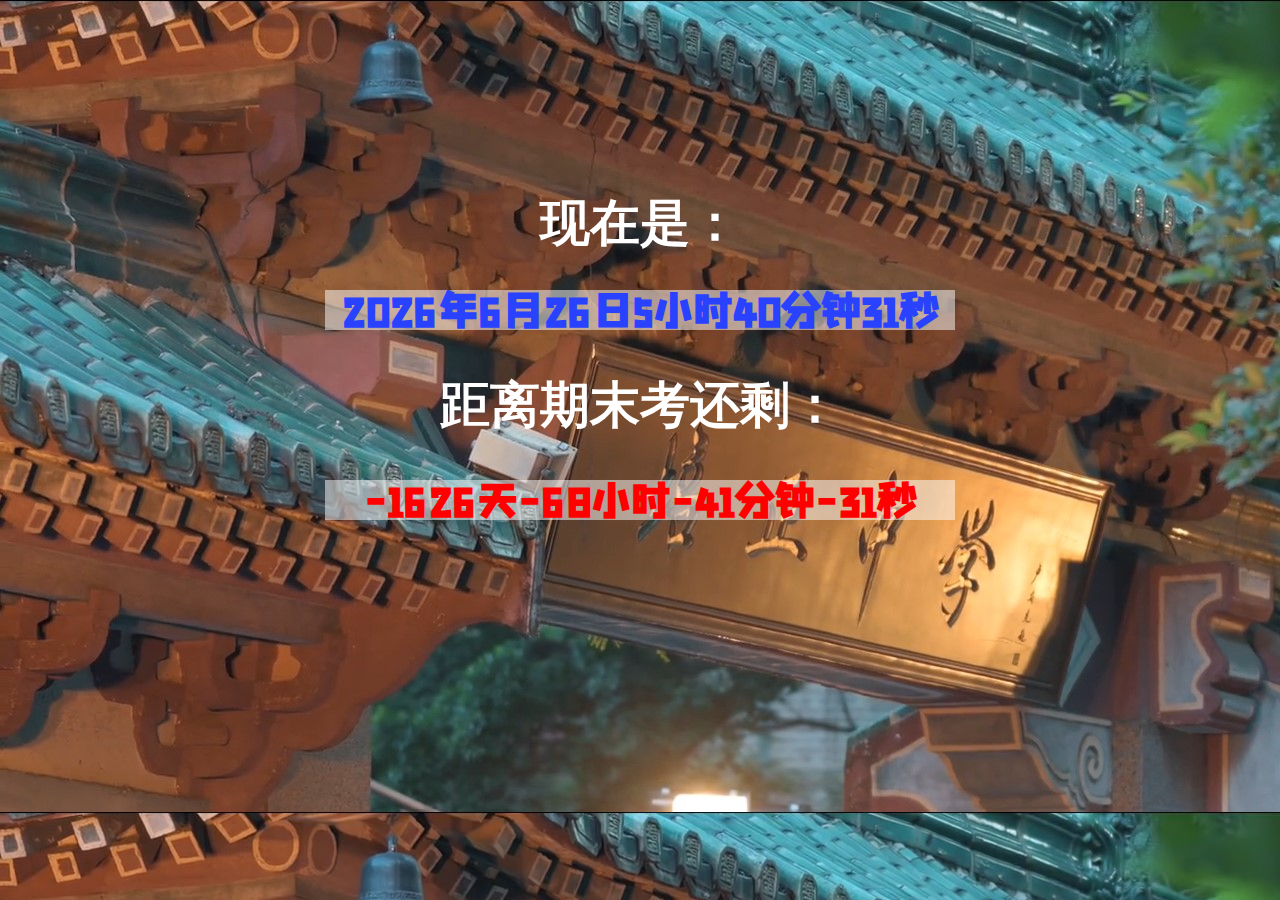
==== index.html @ 51ac80f1 "Update index.html" ====
<!DOCTYPE html>
<html lang="en">
<head>
    <meta charset="UTF-8">
    <title>时间不多了</title>
    <style>
        body{
            background-image:url("pic/屏幕截图 2021-12-05 001617.jpg");
        }
        @font-face{
         font-family: '67'; 
         src: url("fonts/字魂67号-勾玉行书.ttf");
         }
        @font-face{
         font-family: 'ff'; 
         src: url("fonts/ff.ttf");
         }
        .D1{
            margin-top: 100px;
            border-radius: 70px 70px;
            background: bisque;
            width: 900px;
            padding-top: 50px;
            padding-bottom: 50px;
            
            }
        .T1{
            color: #FF0000;
            font-size: 50px;
            }
        .T2{
            color: #2842FF;
            }
    </style>
</head>
<body onload="time(),now()" >
<div align="center">
<div align="center" style="margin-top: 15%;">
    <h1 style="font-family: '67';font-size: 50px;color: white">现在是：</h1>
    <h1 id="now" class="T2" style="font-family: 'FF';font-size: 40px;background-color: rgba(255,255,255,0.5);width: 630px;"></h1>
    <h2 style="font-family: '67';font-size: 50px;color: white">距离期末考还剩：</h2>
    <h1 id="time" class="T1" style="font-family: 'FF';font-size: 40px;background-color: rgba(255,255,255,0.5);width: 630px;"></h1>
</div>
</div>
<script>
    let future= new Date(2022,1,11);
    function  time(){
        let N =new Date();
        let d=(future.getTime()-N.getTime())/86400000;
        let h=(future.getTime()-N.getTime())%86400000/3600000;
        let m=(future.getTime()-N.getTime())%3600000/60000;
        let s=(future.getTime()-N.getTime())%60000/1000;
        document.getElementById("time").innerHTML=d.toFixed(0)+"天"+h.toFixed(0)+8+"小时"+m.toFixed(0)+"分钟"+s.toFixed(0)+"秒"
    }
    function now(){
        let N =new Date();
        document.getElementById("now").innerHTML=N.getFullYear()+"年"+(N.getMonth())+"月"+N.getDate()+"日"+N.getHours()+"小时"+
            N.getMinutes()+"分钟"+N.getSeconds()+"秒";
        console.log("aaa");
    }
    setInterval(now,1000);
    setInterval(time,1000);
</script>
</body>
</html>
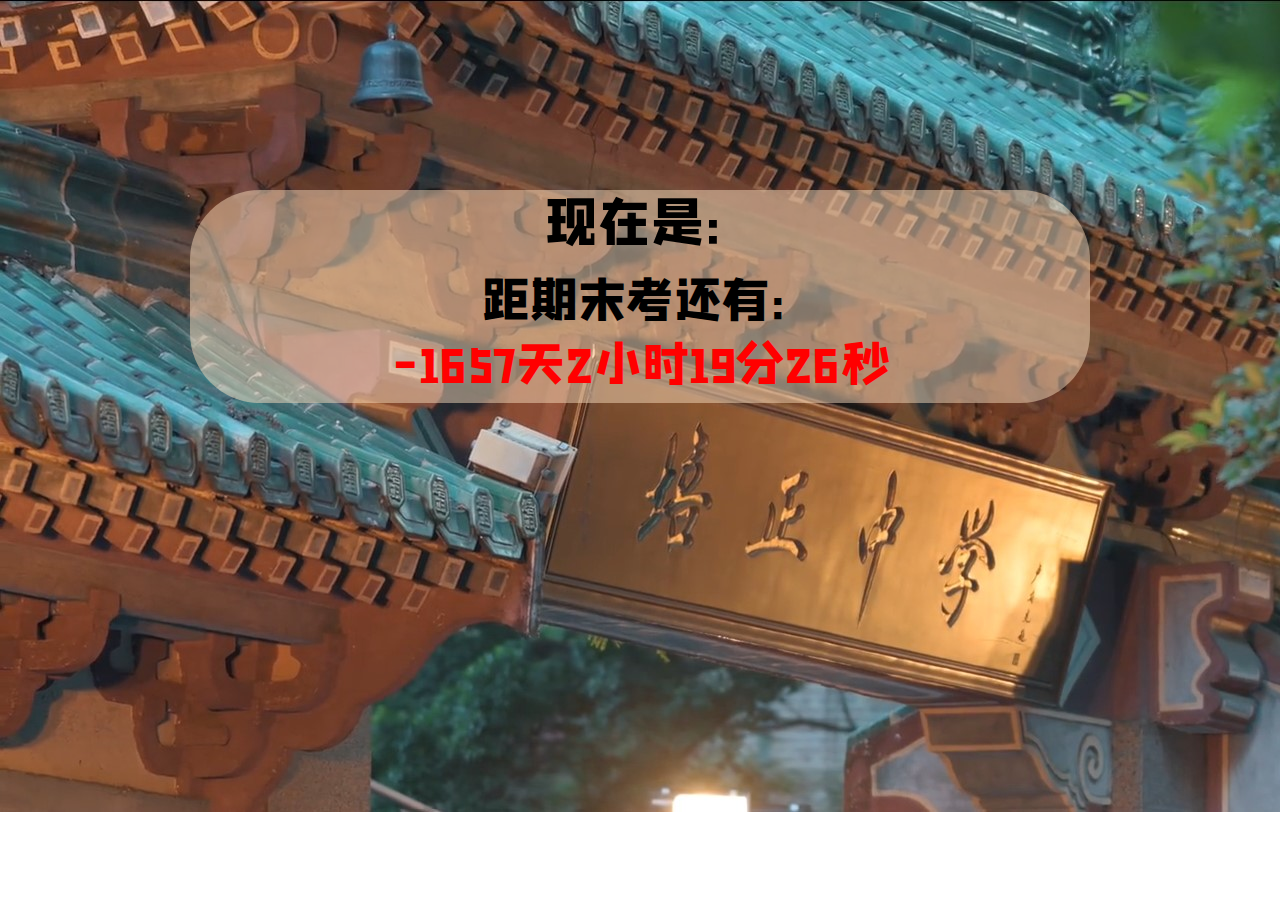
==== commit 500035f3: "Add files via upload" ====
--- a/index.html
+++ b/index.html
@@ -6,6 +6,7 @@
     <style>
         body{
             background-image:url("pic/屏幕截图 2021-12-05 001617.jpg");
+            background-repeat:no-repeat;
         }
         @font-face{
          font-family: '67'; 
@@ -18,11 +19,12 @@
         .D1{
             margin-top: 100px;
             border-radius: 70px 70px;
-            background: bisque;
+            background: rgba(255,228,196,0.47);
             width: 900px;
             padding-top: 50px;
-            padding-bottom: 50px;
-            
+            padding-bottom: 0px;
+            color: #000000;
+            font-family: ff
             }
         .T1{
             color: #FF0000;
@@ -35,12 +37,14 @@
 </head>
 <body onload="time(),now()" >
 <div align="center">
-<div align="center" style="margin-top: 15%;">
-    <h1 style="font-family: '67';font-size: 50px;color: white">现在是：</h1>
-    <h1 id="now" class="T2" style="font-family: 'FF';font-size: 40px;background-color: rgba(255,255,255,0.5);width: 630px;"></h1>
-    <h2 style="font-family: '67';font-size: 50px;color: white">距离期末考还剩：</h2>
-    <h1 id="time" class="T1" style="font-family: 'FF';font-size: 40px;background-color: rgba(255,255,255,0.5);width: 630px;"></h1>
-</div>
+<div align="center" style="margin-top: 15%;" class="D1">
+    <p style="font-size: 53px;margin-top: -5%">现在是：</p>
+    <h1 id="now" class="T2" style="font-family: 'FF';font-size: 40px;width: 650px;margin-top: -2.8%;"></h1>
+    <td align="center">
+    <SPAN id=span_dt_dt></SPAN>
+    <SCRIPT language=javascript src="js/time_zk.js"></SCRIPT>
+    </td>
+    </div>
 </div>
 <script>
     let future= new Date(2022,1,11);
@@ -50,11 +54,11 @@
         let h=(future.getTime()-N.getTime())%86400000/3600000;
         let m=(future.getTime()-N.getTime())%3600000/60000;
         let s=(future.getTime()-N.getTime())%60000/1000;
-        document.getElementById("time").innerHTML=d.toFixed(0)+"天"+h.toFixed(0)+8+"小时"+m.toFixed(0)+"分钟"+s.toFixed(0)+"秒"
+        document.getElementById("time").innerHTML=d.toFixed(0)-30+"天"+h.toFixed(0)+8+"小时"+m.toFixed(0)+"分钟"+s.toFixed(0)+"秒"
     }
     function now(){
         let N =new Date();
-        document.getElementById("now").innerHTML=N.getFullYear()+"年"+(N.getMonth())+"月"+N.getDate()+"日"+N.getHours()+"小时"+
+        document.getElementById("now").innerHTML=N.getFullYear()+"年"+(N.getMonth()+1)+"月"+N.getDate()+"日"+N.getHours()+"小时"+
             N.getMinutes()+"分钟"+N.getSeconds()+"秒";
         console.log("aaa");
     }
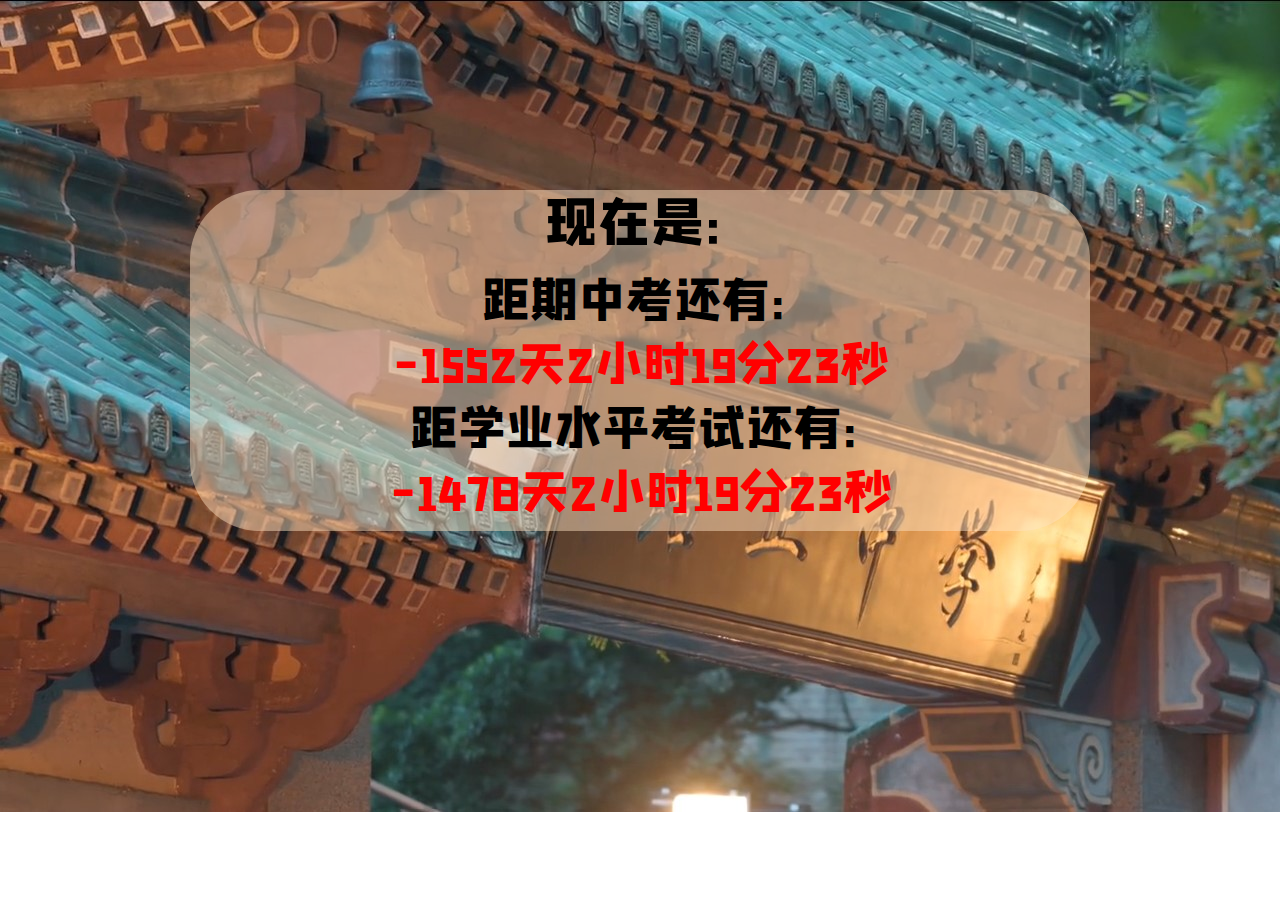
==== commit 42f564d9: "up" ====
--- a/index.html
+++ b/index.html
@@ -1,50 +1,50 @@
 <!DOCTYPE html>
 <html lang="en">
 <head>
-    <meta charset="UTF-8">
-    <title>时间不多了</title>
-    <style>
-        body{
-            background-image:url("pic/屏幕截图 2021-12-05 001617.jpg");
-            background-repeat:no-repeat;
-        }
-        @font-face{
-         font-family: '67'; 
-         src: url("fonts/字魂67号-勾玉行书.ttf");
-         }
-        @font-face{
-         font-family: 'ff'; 
-         src: url("fonts/ff.ttf");
-         }
-        .D1{
-            margin-top: 100px;
-            border-radius: 70px 70px;
-            background: rgba(255,228,196,0.47);
-            width: 900px;
-            padding-top: 50px;
-            padding-bottom: 0px;
-            color: #000000;
-            font-family: ff
-            }
-        .T1{
-            color: #FF0000;
-            font-size: 50px;
-            }
-        .T2{
-            color: #2842FF;
-            }
-    </style>
+<meta charset="UTF-8">
+<title>时间不多了</title>
+<style>
+body {
+    background-image: url("pic/屏幕截图 2021-12-05 001617.jpg");
+    background-repeat: no-repeat;
+}
+@font-face {
+    font-family: '67';
+    src: url("fonts/字魂67号-勾玉行书.ttf");
+}
+@font-face {
+    font-family: 'ff';
+    src: url("fonts/ff.ttf");
+}
+.D1 {
+    margin-top: 100px;
+    border-radius: 70px 70px;
+    background: rgba(255,228,196,0.47);
+    width: 900px;
+    padding-top: 50px;
+    padding-bottom: 0px;
+    color: #000000;
+    font-family: ff
+}
+.T1 {
+    color: #FF0000;
+    font-size: 50px;
+}
+.T2 {
+    color: #2842FF;
+}
+</style>
 </head>
 <body onload="time(),now()" >
 <div align="center">
-<div align="center" style="margin-top: 15%;" class="D1">
+  <div align="center" style="margin-top: 15%;" class="D1">
     <p style="font-size: 53px;margin-top: -5%">现在是：</p>
     <h1 id="now" class="T2" style="font-family: 'FF';font-size: 40px;width: 650px;margin-top: -2.8%;"></h1>
-    <td align="center">
-    <SPAN id=span_dt_dt></SPAN>
-    <SCRIPT language=javascript src="js/time_zk.js"></SCRIPT>
-    </td>
-    </div>
+    <td align="center"><SPAN id=span_dt_dt></SPAN> 
+      <SCRIPT language=javascript src="js/time_zk.js"></SCRIPT> 
+      <SPAN id=span_dt_xk></SPAN> 
+      <SCRIPT language=javascript src="js/time_xyspk.js"></SCRIPT></td>
+  </div>
 </div>
 <script>
     let future= new Date(2022,1,11);
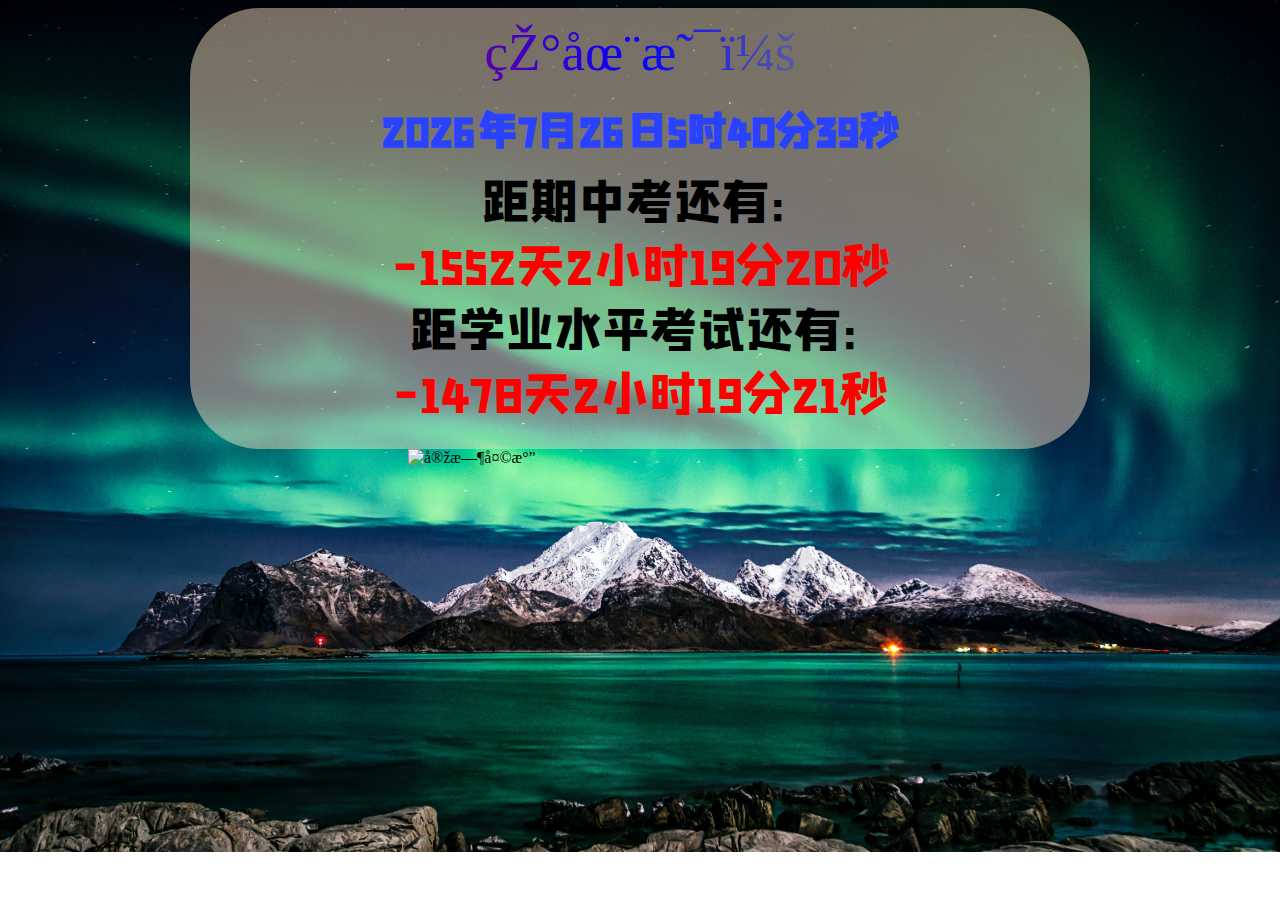
==== commit 28456973: "u" ====
--- a/index.html
+++ b/index.html
@@ -1,69 +1,30 @@
 <!DOCTYPE html>
 <html lang="en">
 <head>
+<script type="text/javascript">
+$(function () {
+setInterval(function () {
+$("#pic").load(location.href + " #pic>*",  "");//注意后面DIV的ID前面的空格跟 id 后的>*，很重要！
+}, 500);//8秒自动刷新
+})
+    </script>
+<link rel="stylesheet" type="text/css" href="index.css"
 <meta charset="UTF-8">
 <title>时间不多了</title>
-<style>
-body {
-    background-image: url("pic/屏幕截图 2021-12-05 001617.jpg");
-    background-repeat: no-repeat;
-}
-@font-face {
-    font-family: '67';
-    src: url("fonts/字魂67号-勾玉行书.ttf");
-}
-@font-face {
-    font-family: 'ff';
-    src: url("fonts/ff.ttf");
-}
-.D1 {
-    margin-top: 100px;
-    border-radius: 70px 70px;
-    background: rgba(255,228,196,0.47);
-    width: 900px;
-    padding-top: 50px;
-    padding-bottom: 0px;
-    color: #000000;
-    font-family: ff
-}
-.T1 {
-    color: #FF0000;
-    font-size: 50px;
-}
-.T2 {
-    color: #2842FF;
-}
-</style>
 </head>
 <body onload="time(),now()" >
 <div align="center">
-  <div align="center" style="margin-top: 15%;" class="D1">
-    <p style="font-size: 53px;margin-top: -5%">现在是：</p>
-    <h1 id="now" class="T2" style="font-family: 'FF';font-size: 40px;width: 650px;margin-top: -2.8%;"></h1>
-    <td align="center"><SPAN id=span_dt_dt></SPAN> 
-      <SCRIPT language=javascript src="js/time_zk.js"></SCRIPT> 
-      <SPAN id=span_dt_xk></SPAN> 
-      <SCRIPT language=javascript src="js/time_xyspk.js"></SCRIPT></td>
+  <div align="center" style="margin-top: 0%;" class="D1">
+    <p style="font-size: 53px;margin-top: -4%" class="gund">现在是：</p>
+    <h1 id="now" class="T2" style="font-family: 'FF';font-size: 40px;width: 700px;margin-top: -2.8%;" class="gund"></h1>
+    <td align="center" class="gund"><span id="span_dt_dt"></span> 
+      <script language="javascript" src="js/time_zk.js"></script> 
+      <span id="span_dt_xk"></span> 
+      <script language="javascript" src="js/time_xyspk.js"></script></td>
+      <marquee width="780px" style="font-size: 32px"></marquee>
   </div>
 </div>
-<script>
-    let future= new Date(2022,1,11);
-    function  time(){
-        let N =new Date();
-        let d=(future.getTime()-N.getTime())/86400000;
-        let h=(future.getTime()-N.getTime())%86400000/3600000;
-        let m=(future.getTime()-N.getTime())%3600000/60000;
-        let s=(future.getTime()-N.getTime())%60000/1000;
-        document.getElementById("time").innerHTML=d.toFixed(0)-30+"天"+h.toFixed(0)+8+"小时"+m.toFixed(0)+"分钟"+s.toFixed(0)+"秒"
-    }
-    function now(){
-        let N =new Date();
-        document.getElementById("now").innerHTML=N.getFullYear()+"年"+(N.getMonth()+1)+"月"+N.getDate()+"日"+N.getHours()+"小时"+
-            N.getMinutes()+"分钟"+N.getSeconds()+"秒";
-        console.log("aaa");
-    }
-    setInterval(now,1000);
-    setInterval(time,1000);
-</script>
+<script src="js/now.js"></script>
+    <div align="left" id="pic"><img alt="实时天气" src="http://www.tqyb.com.cn/data/obtMap/BCGZ_RainC.png" height="400px" style="margin-left: 400px;"></div>
 </body>
-</html>
+</html>--- a/index.css
+++ b/index.css
@@ -0,0 +1,48 @@
+/* CSS Document */
+body {
+  background-image: url("pic/2.jpg");
+  background-size: cover;
+  background-repeat: no-repeat;
+}
+@font-face {
+  font-family: '67';
+  src: url("fonts/字魂67号-勾玉行书.ttf");
+}
+@font-face {
+  font-family: 'ff';
+  src: url("fonts/ff.ttf");
+}
+.D1 {
+  margin-top: 100px;
+  border-radius: 70px 70px;
+  background: rgba(255, 228, 196, 0.47);
+  width: 900px;
+  padding-top: 50px;
+  padding-bottom: 0px;
+  color: #000000;
+  font-family: ff
+}
+.T1 {
+  color: #FF0000;
+  font-size: 50px;
+}
+.T2 {
+  color: #2842FF;
+}
+.gund {
+  	background-image: -webkit-linear-gradient(left, #FF0000, #0000FF 25%, #FFFF00 50%, #0000FF 75%, #FF0000);
+    -webkit-text-fill-color: transparent;
+    -webkit-background-clip: text;
+    -webkit-background-size: 200% 100%;
+    -webkit-animation:  maskedAnimation 4s infinite linear;
+    font-size: 18px;
+}
+ 
+@keyframes maskedAnimation {
+	0% {
+    background-position: 0 0;
+	}
+	100% {
+	    background-position: -100% 0;
+	}
+}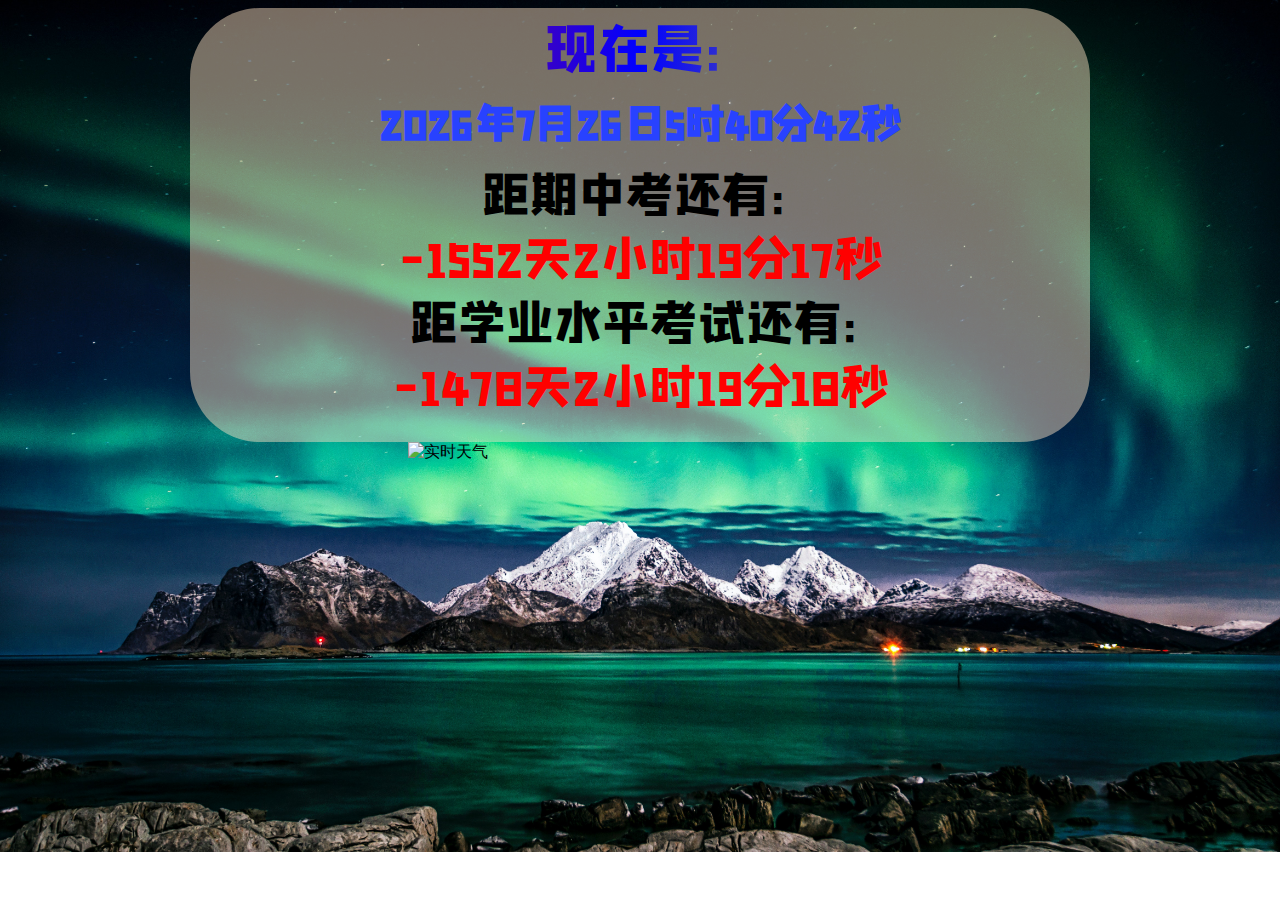
==== commit eee06997: "0" ====
--- a/index.html
+++ b/index.html
@@ -1,14 +1,7 @@
 <!DOCTYPE html>
 <html lang="en">
 <head>
-<script type="text/javascript">
-$(function () {
-setInterval(function () {
-$("#pic").load(location.href + " #pic>*",  "");//注意后面DIV的ID前面的空格跟 id 后的>*，很重要！
-}, 500);//8秒自动刷新
-})
-    </script>
-<link rel="stylesheet" type="text/css" href="index.css"
+<link rel="stylesheet" type="text/css" href="index.css">
 <meta charset="UTF-8">
 <title>时间不多了</title>
 </head>
@@ -16,15 +9,49 @@
 <div align="center">
   <div align="center" style="margin-top: 0%;" class="D1">
     <p style="font-size: 53px;margin-top: -4%" class="gund">现在是：</p>
-    <h1 id="now" class="T2" style="font-family: 'FF';font-size: 40px;width: 700px;margin-top: -2.8%;" class="gund"></h1>
-    <td align="center" class="gund"><span id="span_dt_dt"></span> 
-      <script language="javascript" src="js/time_zk.js"></script> 
-      <span id="span_dt_xk"></span> 
-      <script language="javascript" src="js/time_xyspk.js"></script></td>
-      <marquee width="780px" style="font-size: 32px"></marquee>
+    <h1 id="now" class="T2" style="font-family: 'FF';font-size: 40px;width: 700px;margin-top: -2.8%;"> </h1>
+    <td align="center" class="gund"><span id="span_dt_dt"></span>
+      <script language="javascript" src="js/time_zk.js"></script>
+      <span id="span_dt_xk"></span>
+      <script language="javascript" src="js/time_xyspk.js"></script>
+      <marquee width="780px" style="font-size: 32px">
+      </marquee></td>
   </div>
 </div>
 <script src="js/now.js"></script>
-    <div align="left" id="pic"><img alt="实时天气" src="http://www.tqyb.com.cn/data/obtMap/BCGZ_RainC.png" height="400px" style="margin-left: 400px;"></div>
+<div align="left" id="pic"><img alt="实时天气" src="http://www.tqyb.com.cn/data/obtMap/BCGZ_RainC.png" height="400px" style="margin-left: 400px;"></div>
+    <div id="hid" style="height: 60px;width: 140px;font-size: 60px;text-align: center;color: white;font-family: 'gu';margin-top: -70%;margin-left: 58%">
+</div>
+    <script>    var dd= new Date();
+    var st =document.getElementById("hid");
+    var hour =dd.getHours();//获取当前时
+    //alert(hour);
+    if(hour>=0 && hour<1){
+        st.innerHTML="子时";
+    }else if(hour>=1 && hour<3){
+        st.innerHTML="丑时";
+    }else if(hour>=3 && hour<5){
+        st.innerHTML="寅时";
+    }else if(hour>=5 && hour<7){
+        st.innerHTML="卯时";
+    }else if(hour>=7 && hour<9){
+        st.innerHTML="辰时";
+    }else if(hour>=9 && hour<11){
+        st.innerHTML="巳时";
+    }else if(hour>=11 && hour<13){
+        st.innerHTML="午时";
+    }else if(hour>=13 && hour<15){
+        st.innerHTML="未时";
+    }else if(hour>=15 && hour<17){
+        st.innerHTML="申时";
+    }else if(hour>=17 && hour<19){
+        st.innerHTML="酉时";
+    }else if(hour>=19 && hour<21){
+        st.innerHTML="戌时";
+    }else if(hour>=21 && hour<23){
+        st.innerHTML="亥时";
+    }else if(hour>=23 && hour<0){
+        st.innerHTML="子时";
+    }</script>
 </body>
-</html>+</html>
--- a/index.css
+++ b/index.css
@@ -11,6 +11,10 @@
 @font-face {
   font-family: 'ff';
   src: url("fonts/ff.ttf");
+}
+@font-face {
+  font-family: 'gu';
+  src: url("fonts/gu.ttf");
 }
 .D1 {
   margin-top: 100px;
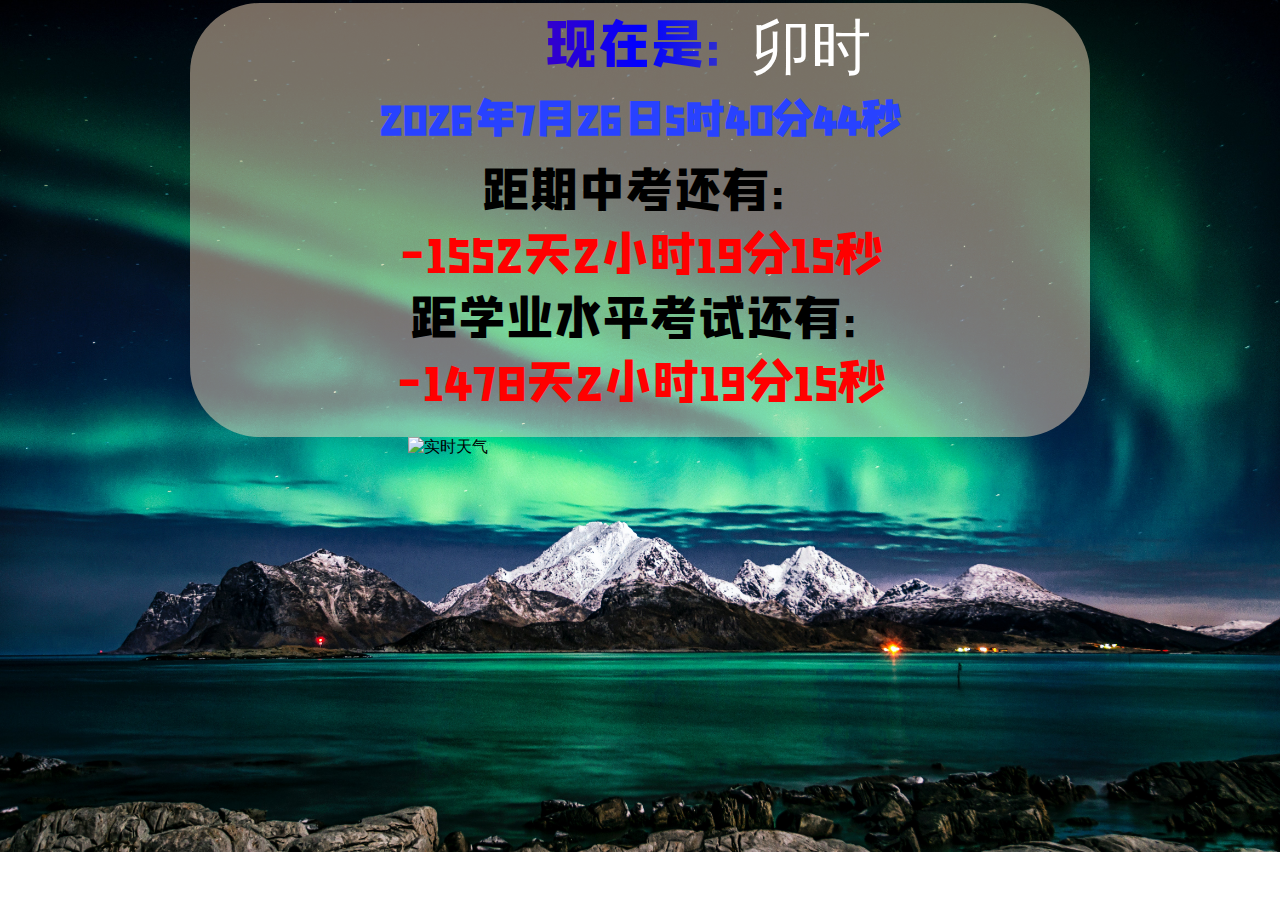
==== commit 5c736b38: "00" ====
--- a/index.html
+++ b/index.html
@@ -1,12 +1,16 @@
 <!DOCTYPE html>
 <html lang="en">
+<meta http-equiv="refresh" content="300">
 <head>
+    
 <link rel="stylesheet" type="text/css" href="index.css">
 <meta charset="UTF-8">
 <title>时间不多了</title>
 </head>
 <body onload="time(),now()" >
-<div align="center">
+    <div id="hid" style="height: 60px;width: 140px;font-size: 60px;text-align: center;color: white;font-family: 'gu';margin-left: 58%;top"><script language="javascript" src="js/12.js"></script>
+</div>
+<div align="center" style="margin-top: -65px;">
   <div align="center" style="margin-top: 0%;" class="D1">
     <p style="font-size: 53px;margin-top: -4%" class="gund">现在是：</p>
     <h1 id="now" class="T2" style="font-family: 'FF';font-size: 40px;width: 700px;margin-top: -2.8%;"> </h1>
@@ -19,39 +23,6 @@
   </div>
 </div>
 <script src="js/now.js"></script>
-<div align="left" id="pic"><img alt="实时天气" src="http://www.tqyb.com.cn/data/obtMap/BCGZ_RainC.png" height="400px" style="margin-left: 400px;"></div>
-    <div id="hid" style="height: 60px;width: 140px;font-size: 60px;text-align: center;color: white;font-family: 'gu';margin-top: -70%;margin-left: 58%">
-</div>
-    <script>    var dd= new Date();
-    var st =document.getElementById("hid");
-    var hour =dd.getHours();//获取当前时
-    //alert(hour);
-    if(hour>=0 && hour<1){
-        st.innerHTML="子时";
-    }else if(hour>=1 && hour<3){
-        st.innerHTML="丑时";
-    }else if(hour>=3 && hour<5){
-        st.innerHTML="寅时";
-    }else if(hour>=5 && hour<7){
-        st.innerHTML="卯时";
-    }else if(hour>=7 && hour<9){
-        st.innerHTML="辰时";
-    }else if(hour>=9 && hour<11){
-        st.innerHTML="巳时";
-    }else if(hour>=11 && hour<13){
-        st.innerHTML="午时";
-    }else if(hour>=13 && hour<15){
-        st.innerHTML="未时";
-    }else if(hour>=15 && hour<17){
-        st.innerHTML="申时";
-    }else if(hour>=17 && hour<19){
-        st.innerHTML="酉时";
-    }else if(hour>=19 && hour<21){
-        st.innerHTML="戌时";
-    }else if(hour>=21 && hour<23){
-        st.innerHTML="亥时";
-    }else if(hour>=23 && hour<0){
-        st.innerHTML="子时";
-    }</script>
+<div align="left" id="pic"><img alt="实时天气" src="http://www.tqyb.com.cn/data/obtMap/BCGZ_TempC.png" height="550px" style="margin-left: 400px;"></div>
 </body>
 </html>
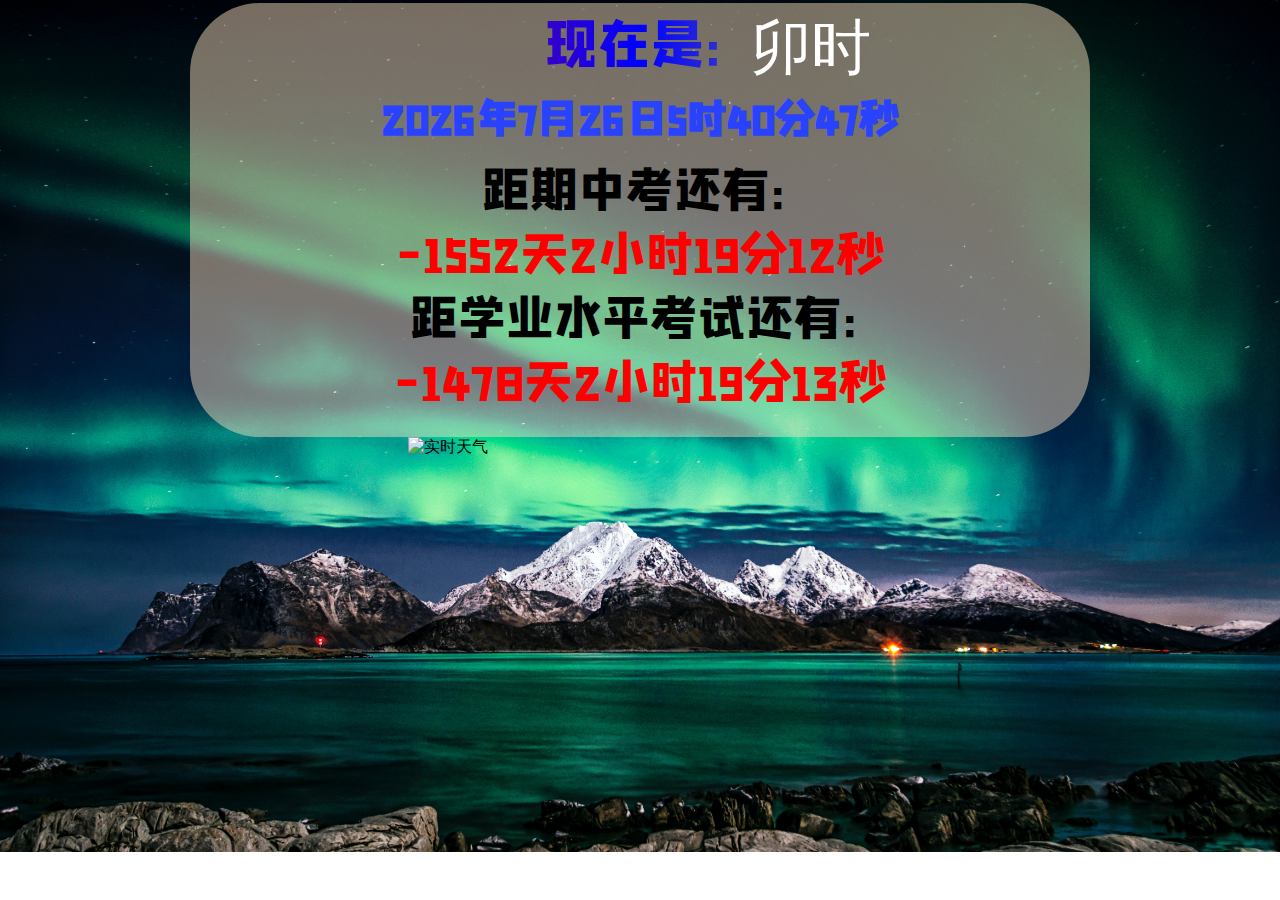
==== commit 9d9d7078: "Update index.html" ====
--- a/index.html
+++ b/index.html
@@ -1,5 +1,5 @@
 <!DOCTYPE html>
-<html lang="en">
+<html>
 <meta http-equiv="refresh" content="300">
 <head>
     
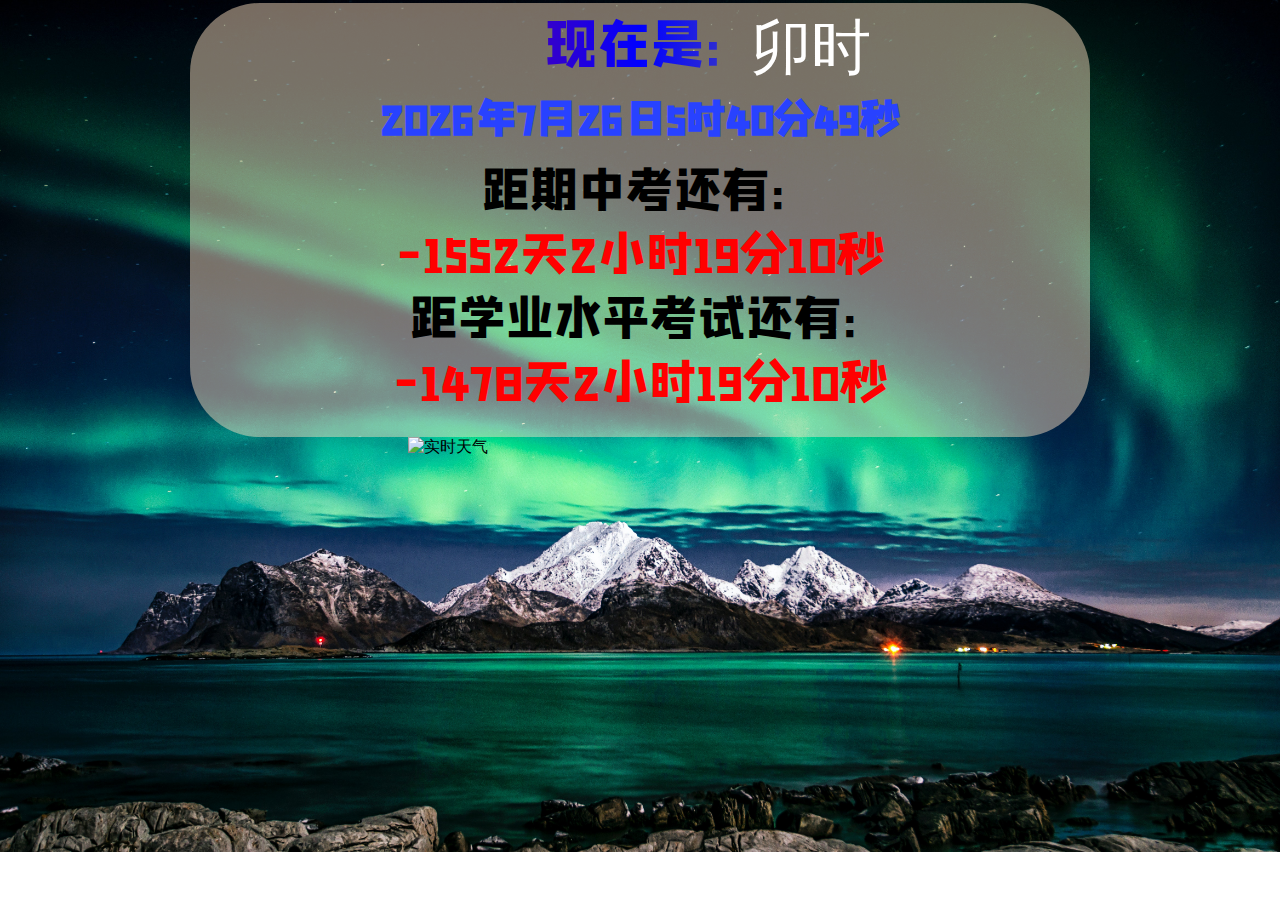
==== commit 8dec6b00: "Update index.html" ====
--- a/index.html
+++ b/index.html
@@ -23,6 +23,6 @@
   </div>
 </div>
 <script src="js/now.js"></script>
-<div align="left" id="pic"><img alt="实时天气" src="http://www.tqyb.com.cn/data/obtMap/BCGZ_TempC.png" height="550px" style="margin-left: 400px;"></div>
+<div align="left" id="pic"><img alt="实时天气" src="http://www.tqyb.com.cn/data/obtMap/BCGZ_RainC.png" height="550px" style="margin-left: 400px;"></div>
 </body>
 </html>
